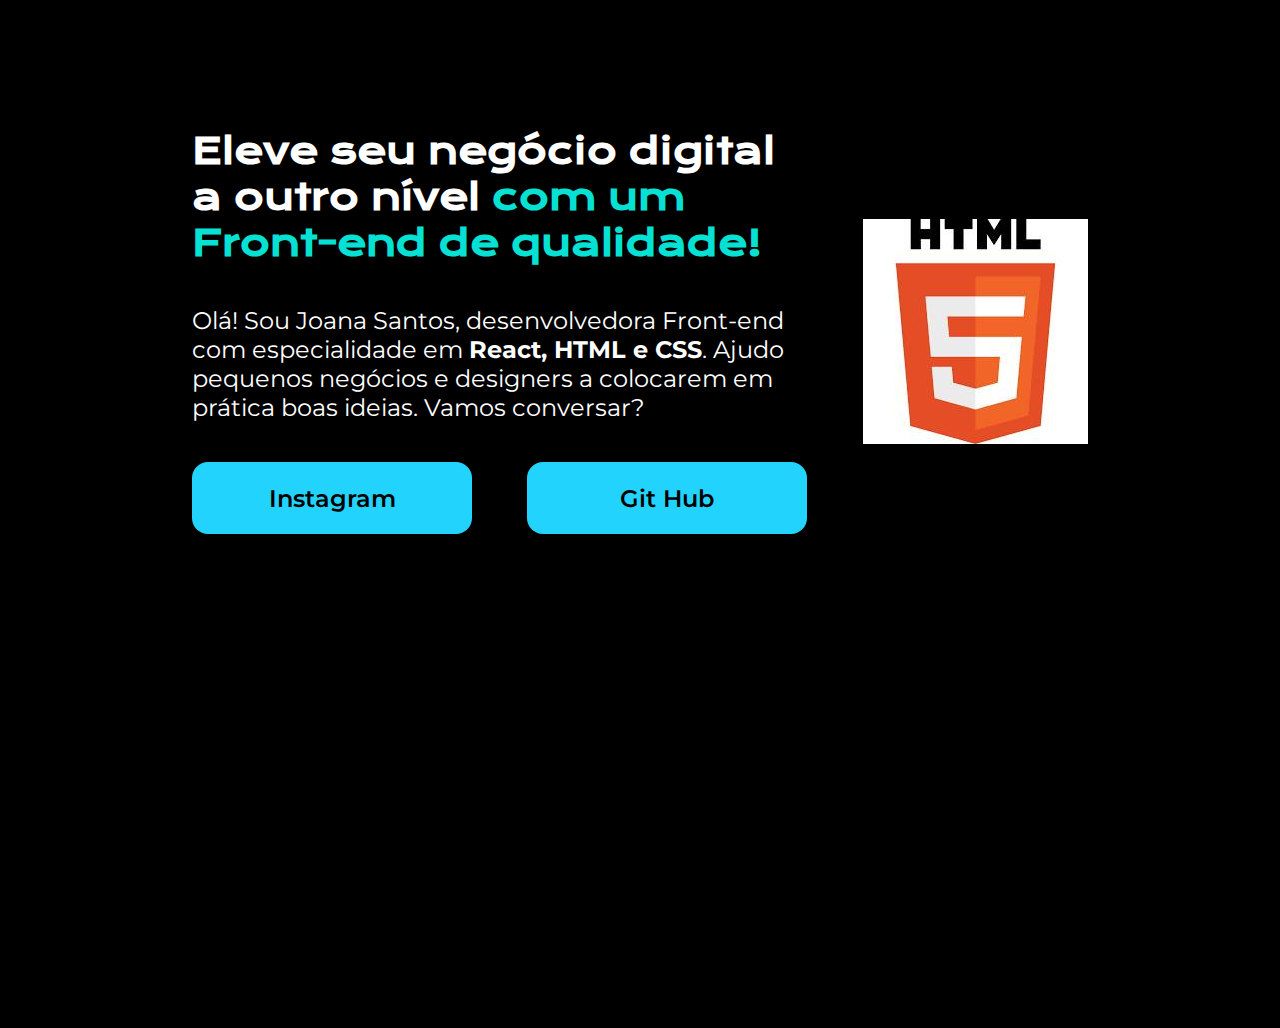
==== index.html @ defafa5b "first Commit" ====
<!DOCTYPE html>
<html lang="pt-br">

<head>
    <meta charset="UTF-8">
    <meta name="viewport" content="width=device-width, initial-scale=1.0">
    <title>Portfolio</title>
    <link rel="stylesheet" href="style.css">
</head>

<body>
    <header></header>
    <main class="apresentacao">
        <section class="apresentacao__conteudo">
            <h1 class="apresentacao__conteudo__titulo">Eleve seu negócio digital a outro nível<strong
                    class="titulo-destaque"> com um Front-end de
                    qualidade!</strong></h1>
            <p class="apresentacao__conteudo__texto">Olá! Sou Joana Santos, desenvolvedora Front-end com especialidade
                em <strong>React, HTML e CSS</strong>.
                Ajudo pequenos negócios e designers a colocarem em prática boas ideias. Vamos conversar?</p>
            <div class="apresentacao__links">
                <a class="apresentacao__links__link" href="https://instagram.com"></href> Instagram</a>
                <a class="apresentacao__links__link" href="https://github.com/DiogoGoncal">Git Hub</a>
            </div>
        </section>
        <img src="html5.webp" alt="foto de perfil">
    </main>
    <footer></footer>
</body>

</html>
---- style.css ----
@import url('https://fonts.googleapis.com/css2?family=Krona+One&display=swap');
@import url('https://fonts.googleapis.com/css2?family=Krona+One&family=Montserrat&display=swap');
@import url('https://fonts.googleapis.com/css2?family=Krona+One&family=Montserrat:wght@642&display=swap');

*{
    margin: 0;
    padding: 0;
}

body{
    height: 100vh;
    box-sizing: border-box;
    background-color: #000000;
    color: #ffffff;
    
}
.titulo-destaque{
    color: #06E1D3;
}
.apresentacao{

    margin: 10% 15%;
    display: flex;
    align-items: center;
    justify-content: space-between;

}

.apresentacao__conteudo{

   width: 615px;
   display: flex;
   flex-direction: column;
   gap: 40px;

}
.apresentacao__conteudo__titulo{

    font-size: 36px;
    font-family: "Krona One", sans-serif;

}
.apresentacao__conteudo__texto{
    
    font-size: 24px;
    font-family:"Montserrat", sans-serif;

}
.apresentacao__links{

    display: flex;
    justify-content: space-between;
    
}
.apresentacao__links__link{

    background-color: #22d4fd;
    width: 280px;
    text-align: center;
    border-radius: 16px;
    font-size: 24px;
    font-weight: 600;
    padding: 21.5px 0;
    text-decoration: none;
    color: #000000;
    font-family: "Montserrat", sans-serif, wei;
    
}
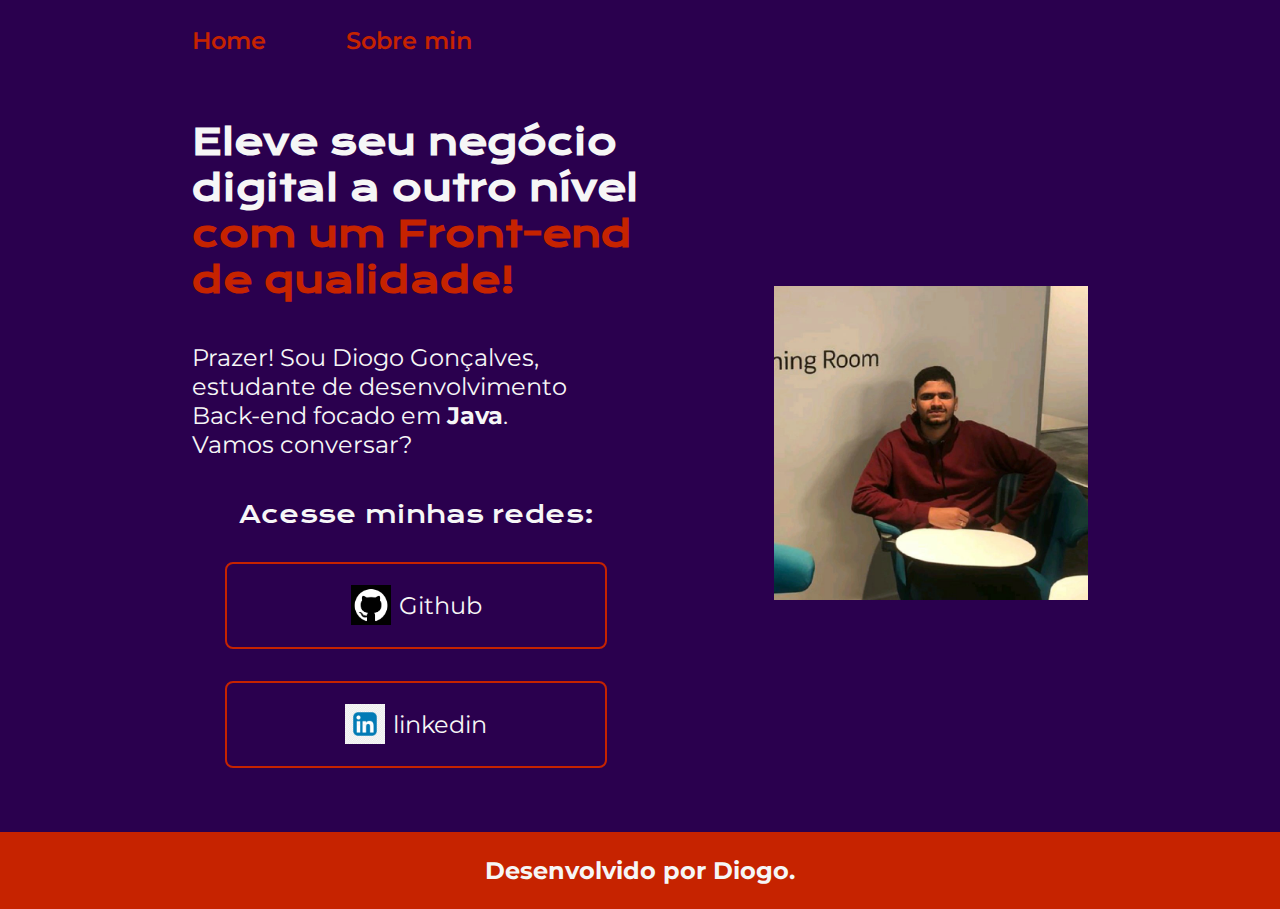
==== commit 43f48a1f: "Atualização final do projeto" ====
--- a/index.html
+++ b/index.html
@@ -5,27 +5,43 @@
     <meta charset="UTF-8">
     <meta name="viewport" content="width=device-width, initial-scale=1.0">
     <title>Portfolio</title>
-    <link rel="stylesheet" href="style.css">
+    <link rel="stylesheet" href="/styles/style.css">
 </head>
 
 <body>
-    <header></header>
+    <header class="cabecalho">
+        <nav class="cabecalho__menu"> 
+            <a class="cabecalho__menu__link" href="index.html">Home</a>
+            <a class="cabecalho__menu__link" href="about.html">Sobre min</a>
+        </nav>
+    </header>
     <main class="apresentacao">
         <section class="apresentacao__conteudo">
             <h1 class="apresentacao__conteudo__titulo">Eleve seu negócio digital a outro nível<strong
                     class="titulo-destaque"> com um Front-end de
                     qualidade!</strong></h1>
-            <p class="apresentacao__conteudo__texto">Olá! Sou Joana Santos, desenvolvedora Front-end com especialidade
-                em <strong>React, HTML e CSS</strong>.
-                Ajudo pequenos negócios e designers a colocarem em prática boas ideias. Vamos conversar?</p>
-            <div class="apresentacao__links">
-                <a class="apresentacao__links__link" href="https://instagram.com"></href> Instagram</a>
-                <a class="apresentacao__links__link" href="https://github.com/DiogoGoncal">Git Hub</a>
+            <p class="apresentacao__conteudo__texto">Prazer! Sou Diogo Gonçalves, estudante de desenvolvimento Back-end focado
+                em <strong>Java</strong>.
+                  <br>Vamos conversar?</p>
+            <div class="apresentacao__links">   
+                <h2 class="apresentacao__links__subtitulo">Acesse minhas redes:</h2>
+                <a class="apresentacao__links__navegacao" href="https://github.com/DiogoGoncal"></href> 
+                    <img src="./assets/git.png" alt="logo github">
+                    Github
+                </a>
+
+                <a class="apresentacao__links__navegacao" href="https://www.linkedin.com/in/diogo-gonçalves-231261235/"></href> 
+                    <img src="./assets/linkedin.png" alt="logo linkedin">
+                    linkedin
+                </a>
+                
             </div>
         </section>
-        <img src="html5.webp" alt="foto de perfil">
+        <img class= "apresentacao__img" src="./assets/perfil.jpg" alt="foto de perfil">
     </main>
-    <footer></footer>
+    <footer class="rodape">
+        <strong> <p>Desenvolvido por Diogo.</p></strong>
+    </footer>
 </body>
 
 </html>--- a/styles/style.css
+++ b/styles/style.css
@@ -0,0 +1,161 @@
+@import url('https://fonts.googleapis.com/css2?family=Krona+One&display=swap');
+@import url('https://fonts.googleapis.com/css2?family=Krona+One&family=Montserrat&display=swap');
+@import url('https://fonts.googleapis.com/css2?family=Krona+One&family=Montserrat:wght@642&display=swap');
+
+:root {
+
+    --cor-primaria: #2A004E;
+    --cor-secundaria: #f6f6f6;
+    --cor-tercearia: #C62300;
+    --cor-hover: #F14A00;
+
+    --fonte-primaria: 'Krona One', sans-serif;
+    --fonte-secundaria: 'Montserrat', sans-serif;
+}
+*{
+    margin: 0;
+    padding: 0;
+}
+
+body{
+    box-sizing: border-box;
+    background-color: var(--cor-primaria);
+    color: var(--cor-secundaria);
+    
+}
+
+.cabecalho{
+    padding: 2% 0% 0% 15%;
+}
+
+.cabecalho__menu{
+
+    display: flex;
+    gap: 80px;
+}
+
+.cabecalho__menu__link{
+
+    font-family: var(--fonte-secundaria);
+    font-size: 1.5rem;
+    font-weight: 600;
+    color: var(--cor-tercearia);
+    text-decoration: none;
+}
+
+.apresentacao{
+
+    padding: 5% 15%;
+    display: flex;
+    align-items: center;
+    justify-content: space-between;
+    gap: 82px;
+
+}
+
+.apresentacao__conteudo{
+
+   width: 50%;
+   display: flex;
+   flex-direction: column;
+   gap: 40px;
+
+}
+.apresentacao__conteudo__titulo{
+
+    font-size: 2.25rem;
+    font-family: var(--fonte-primaria);
+
+}
+.titulo-destaque{
+
+    color: var(--cor-tercearia);
+
+}
+.apresentacao__conteudo__texto{
+    
+    font-size: 1.5rem;
+    font-family:var(--fonte-secundaria);
+
+}
+.apresentacao__links{
+
+    display: flex;
+    flex-direction: column;
+    justify-content: space-between;
+    align-items: center;
+    gap: 32px;
+    
+}
+
+.apresentacao__links__subtitulo{
+
+    font-family: var(--fonte-primaria);
+    font-weight: 400;
+    font-size: 1.5rem;
+
+}
+.apresentacao__links__navegacao{
+
+    border: 2px, solid, var(--cor-tercearia);
+    width: 378px;
+    text-align: center;
+    border-radius: 8px;
+    font-size: 1.5rem;
+    font-weight: 50%;
+    padding: 21.5px 0;
+    text-decoration: none;
+    color: var(--cor-secundaria);
+    font-family: var(--fonte-secundaria);
+    display: flex;
+    align-items: center;
+    justify-content: center;
+    
+}
+.apresentacao__links__navegacao:hover{
+    background-color: var(--cor-hover);
+
+}
+.apresentacao__links__navegacao img{
+    width: 40px;
+    height: auto;
+    margin-right: 8px;
+}
+.apresentacao__img{
+
+    width: 35%;
+
+}
+.rodape{
+    color: #f6f6f6;
+    background-color: var(--cor-tercearia);
+    padding: 24px;
+    text-align: center;
+    font-family: var(--fonte-secundaria);
+    font-size: 1.5rem;
+    font-weight: 400;
+}
+
+@media (max-width: 800px){
+
+    .cabecalho{
+        
+        padding: 10%;
+    }
+   
+    .cabecalho__menu{
+        justify-content: center;
+    }
+
+    .apresentacao{
+        flex-direction: column-reverse;
+        padding: 5%;
+        
+    }
+
+    .apresentacao__conteudo{
+        width: auto;
+    }
+
+    
+}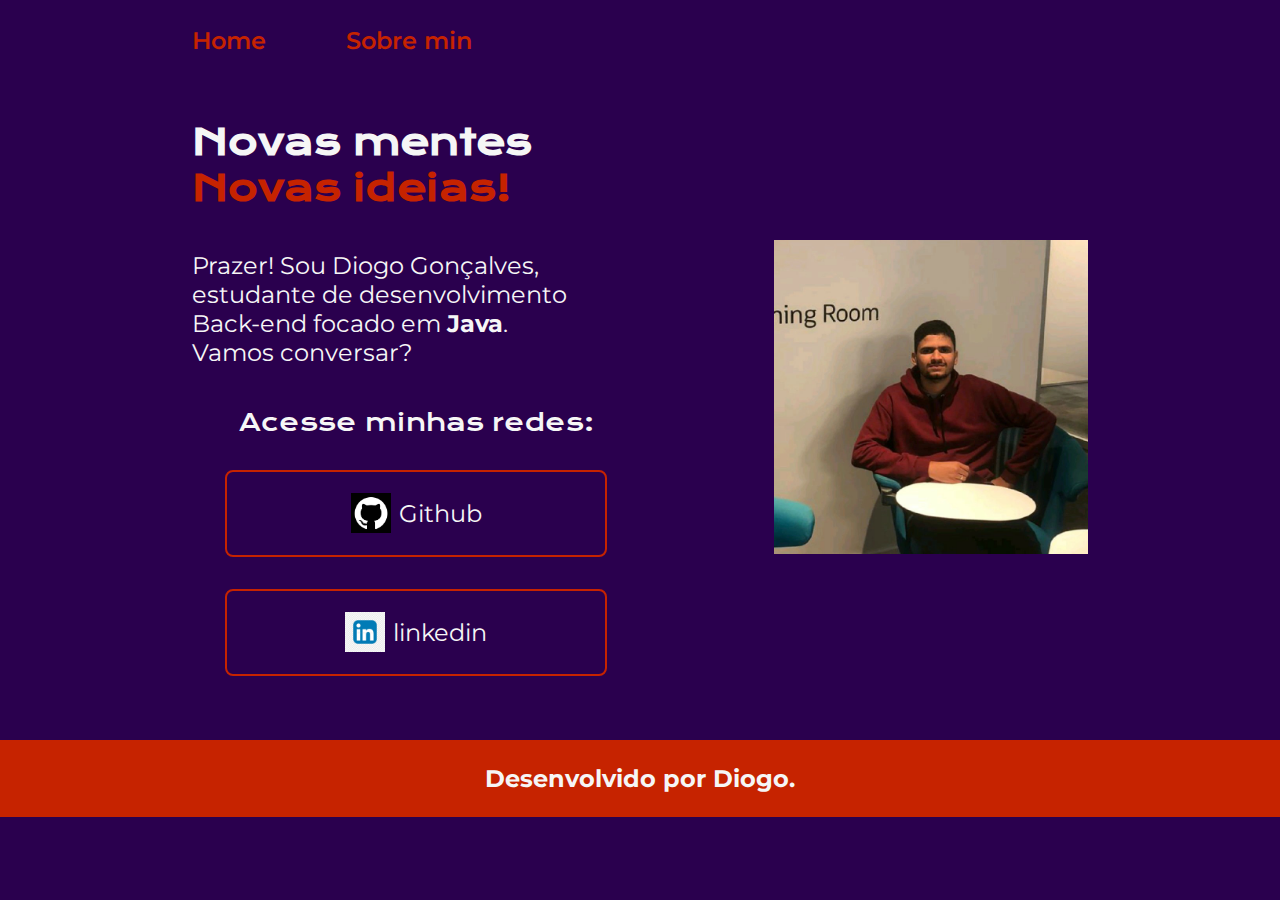
==== commit e70f7667: "atualização titulo" ====
--- a/index.html
+++ b/index.html
@@ -17,9 +17,8 @@
     </header>
     <main class="apresentacao">
         <section class="apresentacao__conteudo">
-            <h1 class="apresentacao__conteudo__titulo">Eleve seu negócio digital a outro nível<strong
-                    class="titulo-destaque"> com um Front-end de
-                    qualidade!</strong></h1>
+            <h1 class="apresentacao__conteudo__titulo">Novas mentes<strong
+                    class="titulo-destaque"> Novas ideias!</strong></h1>
             <p class="apresentacao__conteudo__texto">Prazer! Sou Diogo Gonçalves, estudante de desenvolvimento Back-end focado
                 em <strong>Java</strong>.
                   <br>Vamos conversar?</p>
